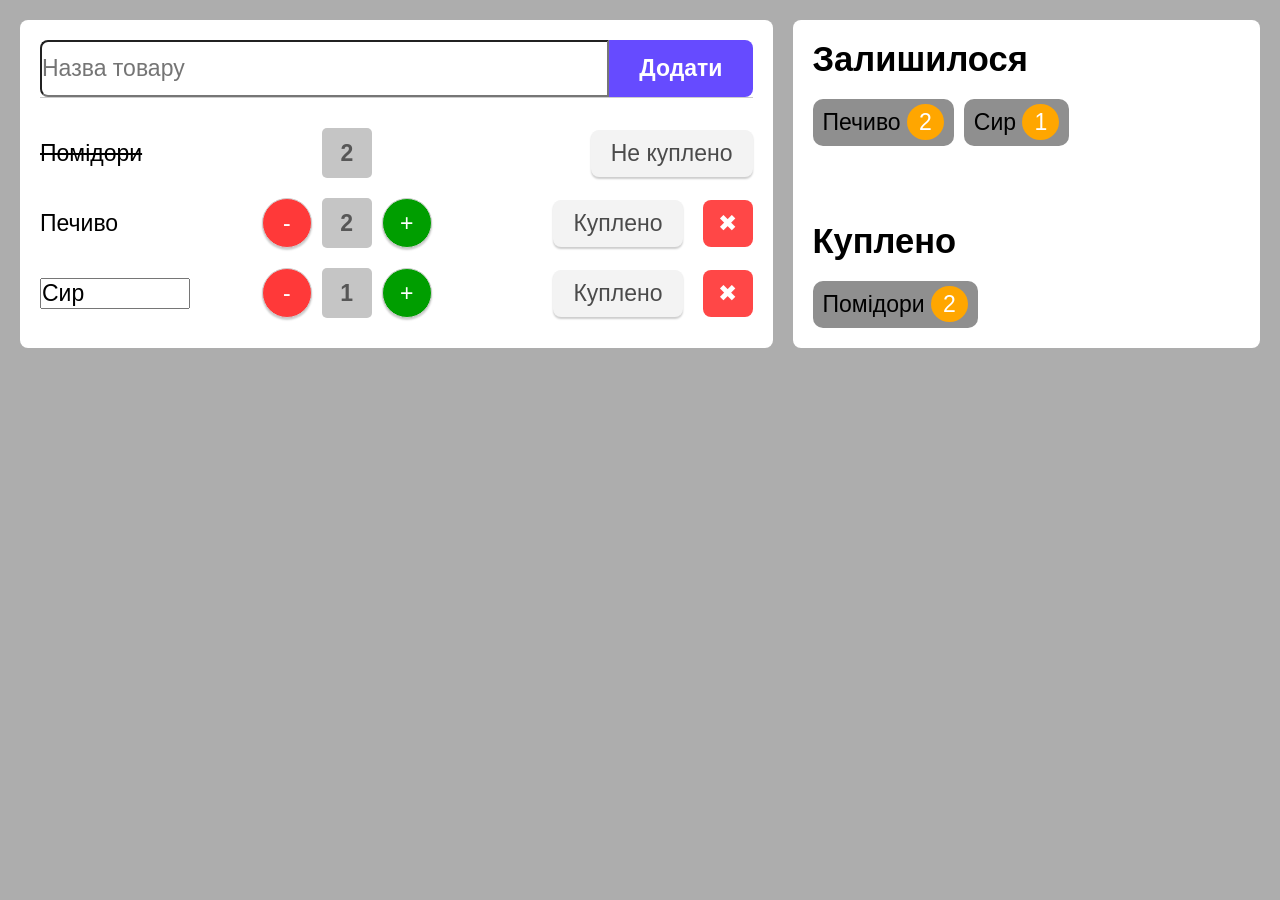
==== homework2/index.html @ 17a29b25 "feat: fix merge" ====
<!doctype html>
<html lang="uk">
  <head>
    <meta charset="UTF-8" />
    <meta name="viewport" content="width=device-width, initial-scale=1.0" />
    <title>Buy List</title>
    <link rel="stylesheet" href="main.css" />
    <script defer src="main.js"></script>
  </head>
  <body>
    <div class="container">
      <main class="buy-list">
        <form class="add-form">
          <label for="product-name" class="visually-hidden">Назва товару</label>
          <input
            type="text"
            id="product-name"
            placeholder="Назва товару"
            required
          />
          <button type="submit">Додати</button>
        </form>
        <ul class="products">
          <li class="product-item">
            <span class="product-name bought">Помідори</span>
            <div class="counter test-counter">
              <span class="quantity">2</span>
            </div>
            <div class="actions">
              <button
                class="status-button"
                data-tooltip="Позначити як не куплено"
              >
                Не куплено
              </button>
            </div>
          </li>

          <li class="product-item">
            <span class="product-name">Печиво</span>
            <div class="counter">
              <button class="decrease" data-tooltip="Зменшити кількість">
                -
              </button>
              <span class="quantity">2</span>
              <button class="increase" data-tooltip="Збільшити кількість">
                +
              </button>
            </div>
            <div class="actions">
              <button class="status-button" data-tooltip="Позначити як куплено">
                Куплено
              </button>
              <button class="delete" aria-label="Видалити товар">✖</button>
            </div>
          </li>

          <li class="product-item">
            <input type="text" value="Сир" class="edit-input" />
            <div class="counter">
              <button class="decrease" data-tooltip="Зменшити кількість">
                -
              </button>
              <span class="quantity">1</span>
              <button class="increase" data-tooltip="Збільшити кількість">
                +
              </button>
            </div>
            <div class="actions">
              <button class="status-button" data-tooltip="Позначити як куплено">
                Куплено
              </button>
              <button class="delete" aria-label="Видалити товар">✖</button>
            </div>
          </li>
        </ul>
      </main>

      <aside class="sidebar">
        <section class="sidebar-block">
          <h2>Залишилося</h2>
          <div class="badge-list">
            <div class="item-badge">
              Печиво
              <span>2</span>
            </div>
            <div class="item-badge">
              Сир
              <span>1</span>
            </div>
          </div>
        </section>
        <section class="sidebar-block">
          <h2>Куплено</h2>
          <div class="badge-list">
            <div class="item-badge">
              Помідори
              <span>2</span>
            </div>
          </div>
        </section>
      </aside>
    </div>
  </body>
</html>
---- homework2/main.css ----
* {
  margin: 0;
  padding: 0;
  box-sizing: border-box;
}
body {
  font-family: "Arial", sans-serif;
  background-color: #adadad;
  padding: 20px;
}
.container {
  display: flex;
  gap: 20px;
  align-items: stretch;
}
.buy-list,
.sidebar {
  font-size: 23px;
  background-color: #fff;
  padding: 20px;
  border-radius: 8px;
}
.buy-list {
  flex: 2;
}
.sidebar {
  flex: 1.2;
  display: flex;
  flex-direction: column;
  justify-content: space-between;
}
.bought {
  text-decoration: line-through;
}
.add-form {
  display: flex;
  border-bottom: 1px solid #ccc;
}
.add-form input {
  flex: 1;
  font-size: 23px;
  border-top-left-radius: 8px;
  border-bottom-left-radius: 8px;
}
.add-form button {
  font-size: 23px;
  background-color: rgb(102, 75, 255);
  font-weight: bold;
  color: #fff;
  border: none;
  padding: 15px 30px;
  border-top-right-radius: 8px;
  border-bottom-right-radius: 8px;
}
.buy-list ul {
  list-style-type: none;
  margin-top: 20px;
}
.product-name {
  width: 150px;
}
.edit-input {
  font-size: 23px;
  width: 150px;
}
.product-item {
  display: flex;
  justify-content: space-between;
  align-items: center;
  padding: 10px 0;
}

.counter {
  display: flex;
  width: 220px;
  gap: 10px;
  align-items: center;
}
.test-counter {
  width: 137px;
}
.decrease,
.increase {
  border-radius: 50%;
  font-size: 23px;
  color: #fff;
  border: none;
  width: 50px;
  height: 50px;
  border: 1px solid #cfcfcf;
  box-shadow: 0 2px 2px rgba(0, 0, 0, 0.2);
}
.decrease {
  background-color: rgb(255, 57, 57);
}
.increase {
  background-color: rgb(0, 158, 0);
}
.quantity {
  background-color: rgb(197, 197, 197);
  color: #575757;
  display: flex;
  width: 30px;
  text-align: center;
  font-weight: bold;
  align-items: center;
  justify-content: center;
  height: 50px;
  padding: 10px 25px;
  border-radius: 10%;
}
.status-button {
  font-weight: 400;
  border: 1px solid #cfcfcf;
  box-shadow: 0 2px 2px rgba(0, 0, 0, 0.2);
  border-radius: 8px;
  font-size: 23px;
  background-color: #f3f3f3;
  color: #4b4b4b;
  border: none;

  padding: 10px 20px;
}
.actions {
  display: flex;
  justify-content: flex-end;
  gap: 20px;
}
.delete {
  border-radius: 8px;
  width: 50px;

  font-size: 23px;
  background-color: rgb(255, 71, 71);
  color: #fff;
  border: none;
  padding: 10px;
}
.visually-hidden {
  display: none;
}
.badge-list {
  display: flex;
  gap: 10px;
  margin-top: 20px;
}
.item-badge {
  background-color: rgb(143, 143, 143);
  border-radius: 10px;
  padding: 10px 10px;
}
.item-badge span {
  background-color: rgb(255, 166, 0);
  font-size: 23px;
  color: #fff;
  border-radius: 50%;
  padding: 5px 12px;
}
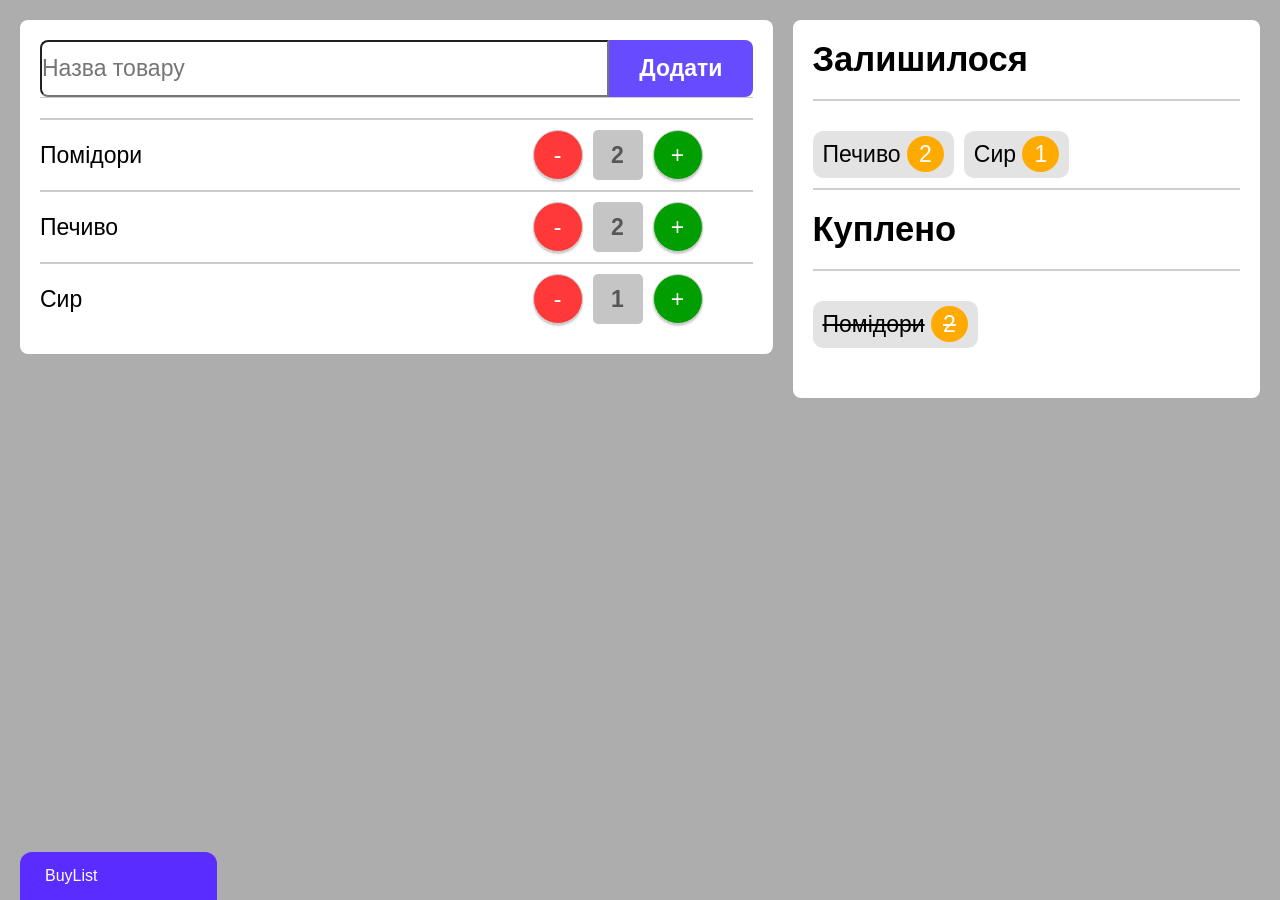
==== commit f910eed4: "save changes" ====
--- a/homework2/index.html
+++ b/homework2/index.html
@@ -18,7 +18,7 @@
             placeholder="Назва товару"
             required
           />
-          <button type="submit">Додати</button>
+          <button type="submit" data-tooltip="Додати товар">Додати</button>
         </form>
         <ul class="products">
           <li class="product-item">
@@ -51,14 +51,23 @@
               <button class="status-button" data-tooltip="Позначити як куплено">
                 Куплено
               </button>
-              <button class="delete" aria-label="Видалити товар">✖</button>
+              <button
+                class="delete"
+                aria-label="Видалити товар"
+                data-tooltip="Видалити товар"
+              >
+                ✖
+              </button>
             </div>
           </li>
 
           <li class="product-item">
             <input type="text" value="Сир" class="edit-input" />
             <div class="counter">
-              <button class="decrease" data-tooltip="Зменшити кількість">
+              <button
+                class="decrease disabled"
+                data-tooltip="Зменшити кількість"
+              >
                 -
               </button>
               <span class="quantity">1</span>
@@ -70,7 +79,13 @@
               <button class="status-button" data-tooltip="Позначити як куплено">
                 Куплено
               </button>
-              <button class="delete" aria-label="Видалити товар">✖</button>
+              <button
+                class="delete"
+                aria-label="Видалити товар"
+                data-tooltip="Видалити товар"
+              >
+                ✖
+              </button>
             </div>
           </li>
         </ul>
@@ -82,11 +97,11 @@
           <div class="badge-list">
             <div class="item-badge">
               Печиво
-              <span>2</span>
+              <span class="badge-count">2</span>
             </div>
             <div class="item-badge">
               Сир
-              <span>1</span>
+              <span class="badge-count">1</span>
             </div>
           </div>
         </section>
@@ -94,12 +109,16 @@
           <h2>Куплено</h2>
           <div class="badge-list">
             <div class="item-badge">
-              Помідори
-              <span>2</span>
+              <span class="bought">Помідори</span>
+              <span class="badge-countPo">2</span>
             </div>
           </div>
         </section>
       </aside>
     </div>
+    <div class="badge">
+      <span class="badge-title">BuyList</span>
+      <span class="badge-author">Робота: Кабиш Ілля</span>
+    </div>
   </body>
 </html>
--- a/homework2/main.css
+++ b/homework2/main.css
@@ -11,7 +11,7 @@
 .container {
   display: flex;
   gap: 20px;
-  align-items: stretch;
+  align-items: flex-start;
 }
 .buy-list,
 .sidebar {
@@ -68,6 +68,8 @@
   justify-content: space-between;
   align-items: center;
   padding: 10px 0;
+
+  border-top: 2px solid #ccc;
 }
 
 .counter {
@@ -145,14 +147,136 @@
   margin-top: 20px;
 }
 .item-badge {
-  background-color: rgb(143, 143, 143);
+  background-color: rgb(227, 227, 227);
   border-radius: 10px;
   padding: 10px 10px;
 }
-.item-badge span {
-  background-color: rgb(255, 166, 0);
+.badge-count {
+  background-color: rgb(255, 170, 0);
   font-size: 23px;
   color: #fff;
   border-radius: 50%;
   padding: 5px 12px;
 }
+.sidebar-block {
+  display: flex;
+  flex-direction: column;
+  gap: 10px;
+  border-bottom: 2px solid #cfcfcf;
+  padding-bottom: 10px;
+  margin-bottom: 20px;
+}
+.sidebar-block:last-child {
+  border-bottom: none;
+}
+.sidebar-block h2 {
+  border-bottom: 2px solid #cfcfcf;
+  padding-bottom: 20px;
+}
+.bought span {
+  text-decoration: line-through;
+}
+.badge-countPo {
+  text-decoration: line-through;
+  background-color: rgb(255, 170, 0);
+  font-size: 23px;
+  color: #fff;
+  border-radius: 50%;
+  padding: 5px 12px;
+}
+.badge {
+  position: fixed;
+  left: 20px;
+  bottom: 0;
+
+  background-color: #5b2cff;
+  color: white;
+
+  padding: 15px 25px;
+
+  border-top-left-radius: 12px;
+  border-top-right-radius: 12px;
+
+  transition: 0.3s;
+}
+.badge-author {
+  display: block;
+  opacity: 0;
+  max-height: 0;
+
+  transition: 0.3s;
+}
+.badge:hover {
+  transform: translateY(-20px);
+  background-color: #7a52ff;
+}
+.badge:hover .badge-author {
+  opacity: 1;
+  max-height: 40px;
+}
+@media print {
+  .badge {
+    background: white;
+    color: #c800ff;
+    border: 2px solid #ea00ff;
+  }
+  .badge-title {
+    display: none;
+  }
+  .badge-author {
+    opacity: 1;
+    max-height: 100px;
+  }
+}
+@media (max-width: 650px) {
+  .container {
+    flex-direction: column;
+  }
+  .sidebar {
+    width: 100%;
+  }
+  .product-item {
+    flex-direction: column;
+    align-items: flex-start;
+    gap: 15px;
+  }
+}
+button {
+  position: relative;
+}
+button::after {
+  content: attr(data-tooltip);
+
+  position: absolute;
+
+  left: 50%;
+  bottom: 140%;
+  box-shadow: 0 2px 6px rgba(0, 0, 0, 0.2);
+
+  transform: translateX(-50%) scale(0);
+
+  background-color: #5b2cff;
+  color: white;
+
+  padding: 8px 12px;
+
+  border-radius: 10px;
+
+  font-size: 16px;
+
+  white-space: nowrap;
+
+  opacity: 0;
+
+  transition: 0.3s;
+}
+button:hover::after {
+  opacity: 1;
+
+  transform: translateX(-50%) scale(1);
+}
+.disabled {
+  background-color: #e8a0a0;
+  opacity: 0.7;
+  cursor: not-allowed;
+}
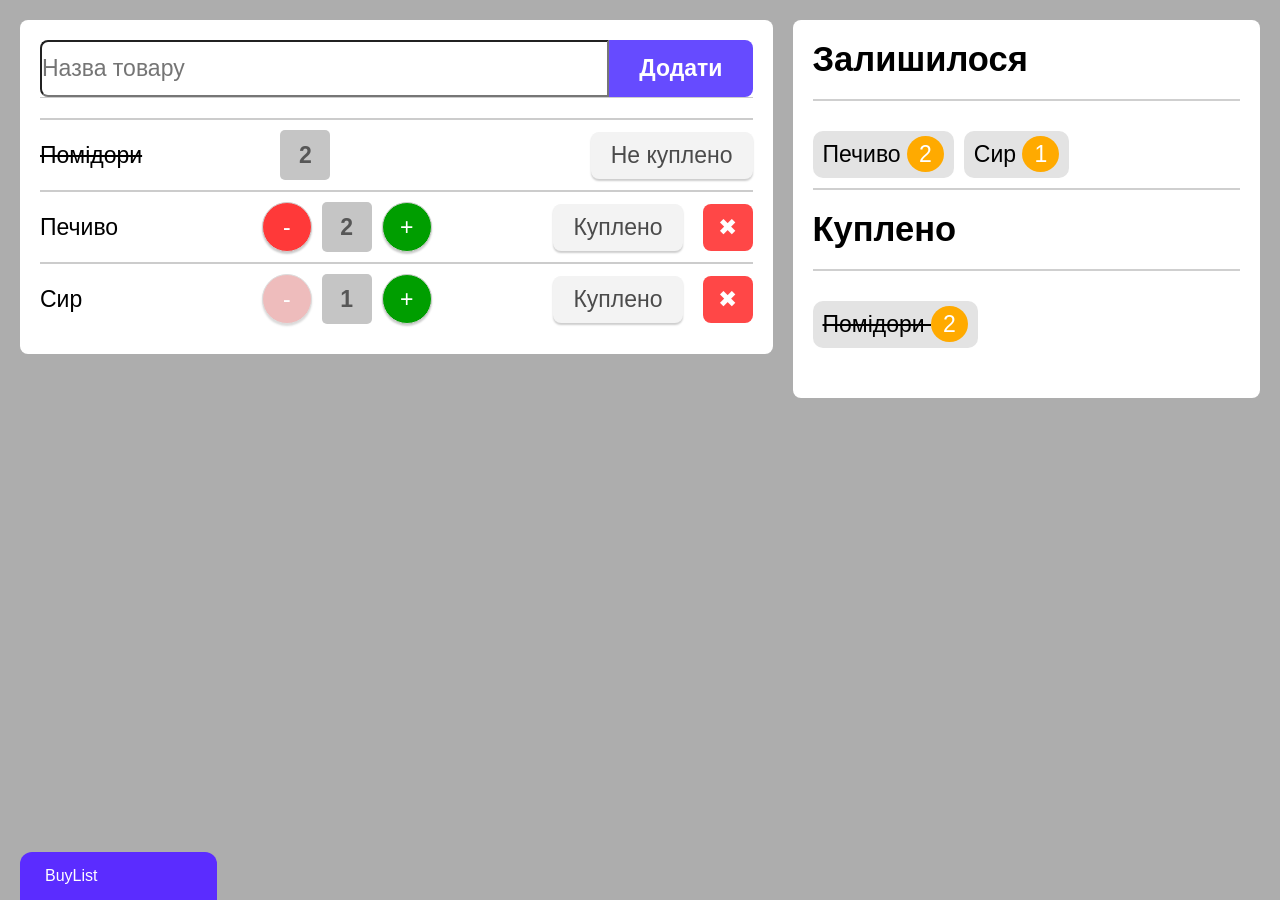
==== commit 1c1b0b72: "feat: done homework 2 with java script" ====
--- a/homework2/index.html
+++ b/homework2/index.html
@@ -94,25 +94,11 @@
       <aside class="sidebar">
         <section class="sidebar-block">
           <h2>Залишилося</h2>
-          <div class="badge-list">
-            <div class="item-badge">
-              Печиво
-              <span class="badge-count">2</span>
-            </div>
-            <div class="item-badge">
-              Сир
-              <span class="badge-count">1</span>
-            </div>
-          </div>
+          <div class="badge-list remaining-list"></div>
         </section>
         <section class="sidebar-block">
           <h2>Куплено</h2>
-          <div class="badge-list">
-            <div class="item-badge">
-              <span class="bought">Помідори</span>
-              <span class="badge-countPo">2</span>
-            </div>
-          </div>
+          <div class="badge-list bought-list"></div>
         </section>
       </aside>
     </div>
